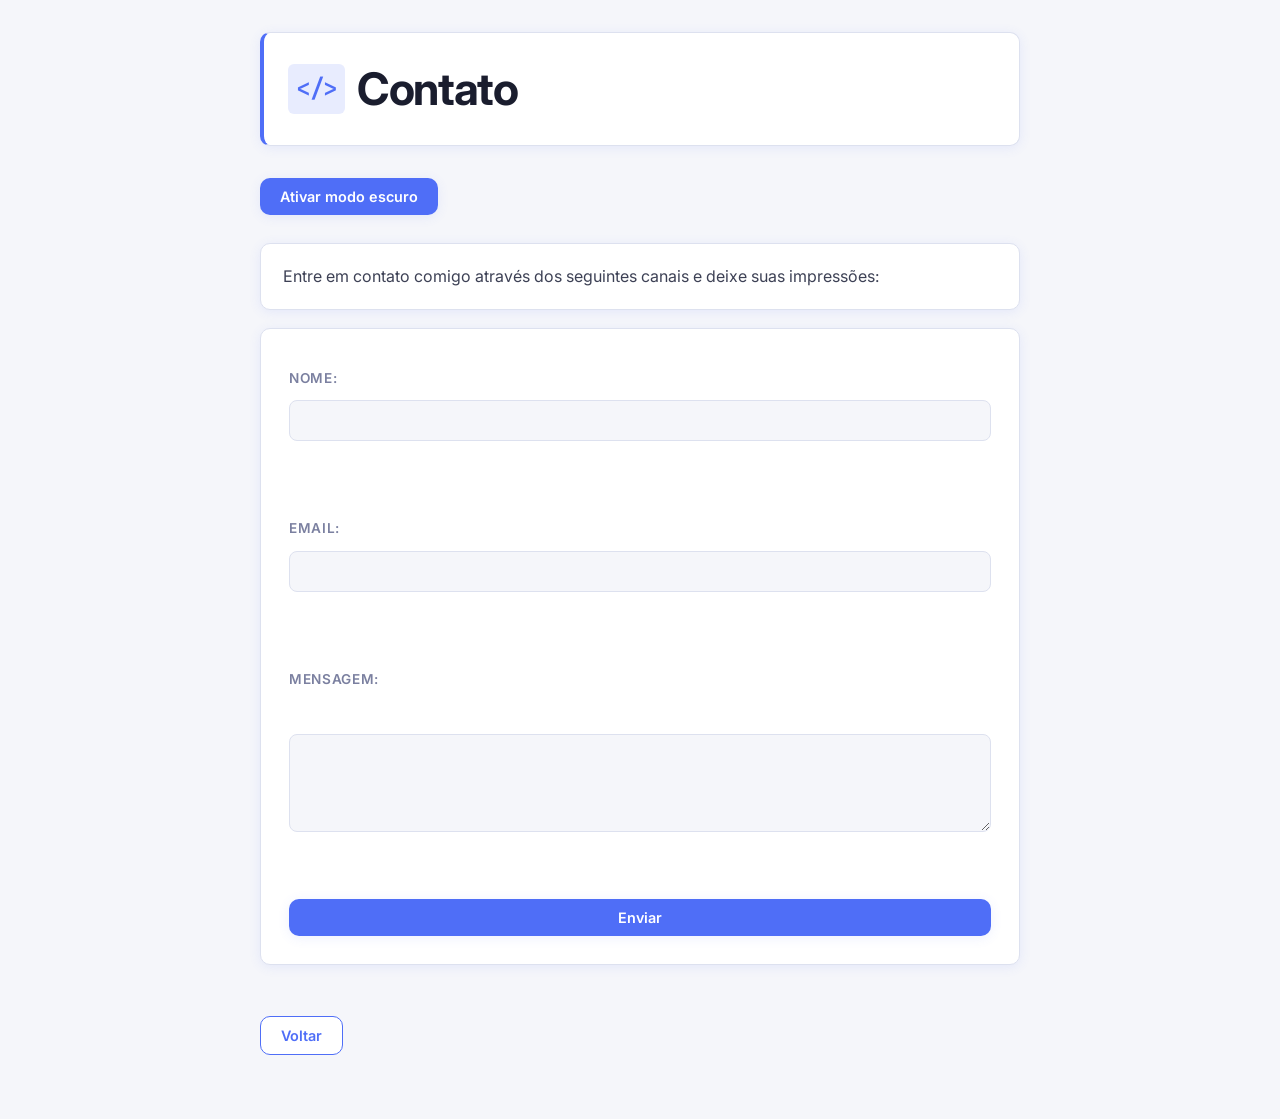
==== contato.html @ ae9d951a "Add files via upload" ====
<!DOCTYPE html>
<html lang="en">
<head>
    <meta charset="UTF-8">
    <meta name="viewport" content="width=device-width, initial-scale=1.0">
    <title>Contato</title>
    <link id="themeStylesheet" rel="stylesheet" href="../css/styles.css">
</head>
<body>
    <h1 id="titulo">Contato</h1>
    <button id="botaoTema" type="button">Ativar modo escuro</button>
    <p>Entre em contato comigo através dos seguintes canais e deixe suas impressões:</p>
    <form id="formContato">
        <label for="nome">Nome:</label>
        <input type="text" id="nome" name="nome" required><br><br>
        
        <label for="email">Email:</label>
        <input type="email" id="email" name="email" required><br><br>
        
        <label for="mensagem">Mensagem:</label><br>
        <textarea id="mensagem" name="mensagem" rows="4" cols="50" required></textarea><br><br>
        
        <input type="submit" value="Enviar">
    </form>
    <p id="mensagemSucesso" style="display:none; margin-top: 10px;"></p>
    <br>
    <button id="sobreButton" onclick="window.location.href='index.html'">Voltar</button>
 
    <script src="../javascript/tema.js"></script>
    <script src="../javascript/contato.js"></script>
</body>
</html>
---- css/styles.css ----
/* ===== TEMA CLARO ===== */
/* Estilos para o modo claro da aplicação */

/* Importa fontes do Google Fonts */
@import url('https://fonts.googleapis.com/css2?family=Inter:wght@400;500;600;700&family=JetBrains+Mono:wght@400;600&display=swap');

/* Define variáveis CSS de cores e estilos globais */
:root {
    /* Cores de fundo e superfícies */
    --bg:          #f5f6fa;
    --surface:     #ffffff;
    --surface-alt: #eef0f8;
    --border:      #dde1ef;
    
    /* Cores de destaque e acentos */
    --accent:      #4f6ef7;
    --accent-dark: #3a57d4;
    --accent-muted:#e8ecfe;
    
    /* Cores de texto */
    --text-primary:#1a1d2e;
    --text-body:   #3d4155;
    --text-muted:  #7b80a0;
    
    /* Cores de feedback */
    --success:     #1aab6d;
    --error:       #e03b3b;
    
    /* Estilo e animações */
    --radius:      10px;
    --shadow:      0 2px 12px rgba(79,110,247,.10);
    --shadow-md:   0 4px 24px rgba(79,110,247,.15);
    --font-sans:   'Inter', system-ui, sans-serif;
    --font-mono:   'JetBrains Mono', monospace;
    --transition:  .2s ease;
}


/* Reset global para todos os elementos */
*, *::before, *::after {
    box-sizing: border-box;
    margin: 0;
    padding: 0;
}

/* Suaviza o scroll da página */
html {
    scroll-behavior: smooth;
}

/* Estilos principais do corpo da página */
body {
    font-family: var(--font-sans);
    background-color: var(--bg);
    color: var(--text-body);
    line-height: 1.7;
    padding: 32px 20px 60px;
    max-width: 800px;
    margin: 0 auto;
    /* Transição suave ao mudar de tema */
    transition: background-color var(--transition), color var(--transition);
}


/* Estilo do título principal da página */
#titulo {
    font-family: var(--font-sans);
    font-size: clamp(2rem, 5vw, 2.8rem);
    font-weight: 700;
    color: var(--text-primary);
    letter-spacing: -.03em;
    padding: 18px 24px;
    margin: 0 0 32px;
    background: var(--surface);
    border: 1px solid var(--border);
    border-left: 4px solid var(--accent);
    border-radius: var(--radius);
    box-shadow: var(--shadow);
    display: flex;
    align-items: center;
    gap: 12px;
}
/* Pseudo-elemento do título (ícone de código) */#titulo::before {
    content: '</>';
    font-family: var(--font-mono);
    font-size: .55em;
    font-weight: 600;
    color: var(--accent);
    background: var(--accent-muted);
    padding: 4px 8px;
    border-radius: 6px;
    flex-shrink: 0;
}


/* Estilo dos títulos secundários */
.titulo {
    font-size: clamp(1.6rem, 4vw, 2.2rem);
    font-weight: 700;
    color: var(--text-primary);
    letter-spacing: -.02em;
    margin: 40px 0 16px;
}


/* Estilo dos parágrafos e textos */
.paragrafo,
body > p,
body div > p {
    font-size: 1rem;
    color: var(--text-body);
    background: var(--surface);
    border: 1px solid var(--border);
    border-radius: var(--radius);
    padding: 18px 22px;
    margin: 0 0 18px;
    box-shadow: var(--shadow);
    line-height: 1.8;
}


/* Estilos dos heading tags */
/* H2 - Seções principais */
h2 {
    font-size: 1.35rem;
    font-weight: 600;
    color: var(--text-primary);
    margin: 28px 0 10px;
    padding-bottom: 6px;
    border-bottom: 1px solid var(--border);
}

/* H3 - Subseções com destaque */
h3 {
    font-size: 1.1rem;
    font-weight: 600;
    color: var(--accent);
    margin: 0 0 6px;
}

/* H4 - Subtítulos pequenos */
h4 {
    font-size: .95rem;
    font-weight: 600;
    color: var(--text-muted);
    text-transform: uppercase;
    letter-spacing: .06em;
    margin: 20px 0 8px;
}


/* Estilos de listas */
/* Remove estilo padrão e organiza em coluna */
ul {
    list-style: none;
    display: flex;
    flex-direction: column;
    gap: 10px;
    margin: 0 0 28px;
    padding: 0;
}

/* Estilo dos itens da lista */
ul li {
    background: var(--surface);
    border: 1px solid var(--border);
    border-radius: var(--radius);
    padding: 14px 18px;
    box-shadow: var(--shadow);
    position: relative;
    padding-left: 42px;
}

/* Bullet point customizado para cada item */
ul li::before {
    content: '▸';
    position: absolute;
    left: 16px;
    color: var(--accent);
    font-size: .85rem;
}

/* Parágrafos dentro dos itens da lista */
ul li p {
    background: none;
    border: none;
    box-shadow: none;
    padding: 6px 0 0;
    margin: 0;
    font-size: .93rem;
    color: var(--text-muted);
}


/* Estilos gerais de botões */
button,
input[type="submit"] {
    font-family: var(--font-sans);
    font-size: .9rem;
    font-weight: 600;
    cursor: pointer;
    border: none;
    border-radius: var(--radius);
    padding: 10px 20px;
    /* Transições suaves para efeitos hover */
    transition: background var(--transition), transform var(--transition), box-shadow var(--transition);
}

/* Estilo do botão de navegação 'Sobre' */
#sobreButton,
button#sobreButton {
    background: var(--surface);
    color: var(--accent);
    border: 1.5px solid var(--accent);
    margin: 4px 6px 4px 0;
    /* Botões de navegação ficam lado a lado */
    display: inline-block;
}

/* Efeito hover para o botão Sobre */
#sobreButton:hover {
    background: var(--accent-muted);
    box-shadow: var(--shadow);
    transform: translateY(-1px);
}

/* Estilo do botão de alternância de tema */
#botaoTema {
    background: var(--accent);
    color: #fff;
    margin: 0 6px 28px 0;
    box-shadow: var(--shadow);
    /* Botão de tema fica isolado (quebra de linha) */
    display: block;
}

#botaoTema:hover {
    background: var(--accent-dark);
    box-shadow: var(--shadow-md);
    transform: translateY(-1px);
}

input[type="submit"] {
    background: var(--accent);
    color: #fff;
    padding: 10px 28px;
    box-shadow: var(--shadow);
}

input[type="submit"]:hover {
    background: var(--accent-dark);
    transform: translateY(-1px);
}


#formContato {
    background: var(--surface);
    border: 1px solid var(--border);
    border-radius: var(--radius);
    padding: 28px;
    box-shadow: var(--shadow);
    margin-bottom: 20px;
    display: flex;
    flex-direction: column;
    gap: 6px;
}

#formContato label {
    font-size: .85rem;
    font-weight: 600;
    color: var(--text-muted);
    text-transform: uppercase;
    letter-spacing: .05em;
    margin-top: 10px;
}

#formContato input[type="text"],
#formContato input[type="email"],
#formContato textarea {
    font-family: var(--font-sans);
    font-size: .95rem;
    color: var(--text-primary);
    background: var(--bg);
    border: 1.5px solid var(--border);
    border-radius: 8px;
    padding: 10px 14px;
    width: 100%;
    transition: border-color var(--transition), box-shadow var(--transition);
    resize: vertical;
    outline: none;
    margin-top: 4px;
}

#formContato input:focus,
#formContato textarea:focus {
    border-color: var(--accent);
    box-shadow: 0 0 0 3px var(--accent-muted);
}


a {
    color: var(--accent);
    text-decoration: none;
    font-weight: 500;
    font-family: var(--font-mono);
    font-size: .88em;
}

a:hover {
    text-decoration: underline;
    color: var(--accent-dark);
}


#mensagemSucesso {
    font-weight: 500;
    border-radius: 8px;
    padding: 12px 16px;
    background: var(--surface);
    border: 1px solid var(--border);
}


@media (max-width: 520px) {
    body { padding: 16px 12px 48px; }
    #titulo { font-size: 1.5rem; padding: 14px 16px; }
    #formContato { padding: 18px; }
    
    /* Botões de navegação ficam lado a lado no mobile com menos espaço */
    #sobreButton {
        margin: 4px 4px 4px 0;
        padding: 8px 12px;
        font-size: .8rem;
    }
    
    /* Botão de tema fica separado com quebra de linha */
    #botaoTema {
        margin: 0 0 20px 0;
        width: 100%;
        padding: 10px 20px;
    }
}
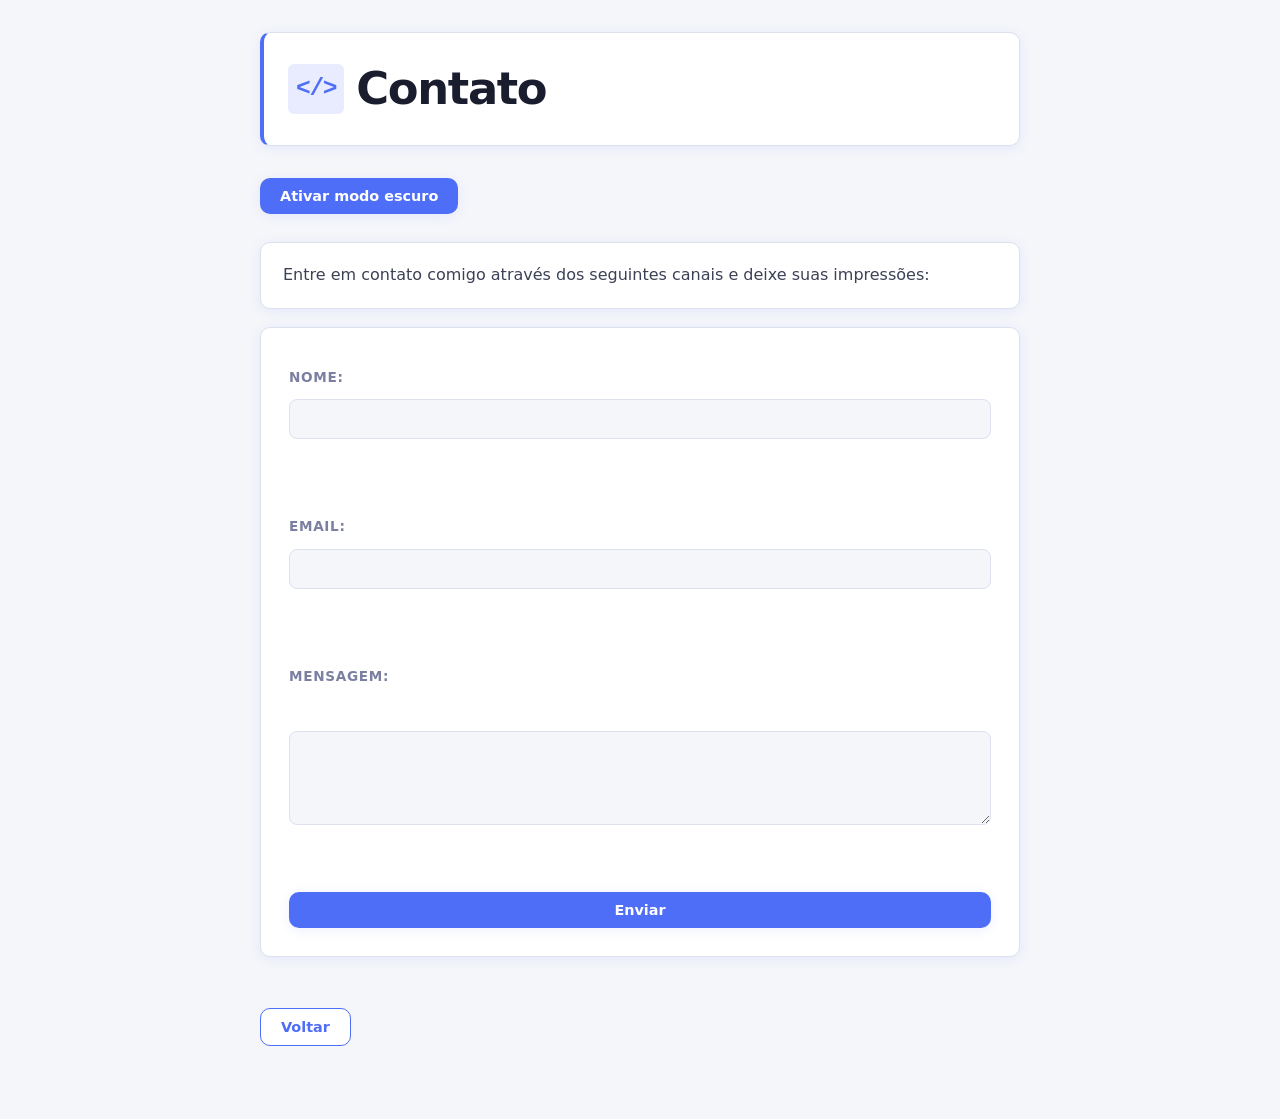
==== commit 4103c874: "Update contato.html" ====
--- a/contato.html
+++ b/contato.html
@@ -4,7 +4,7 @@
     <meta charset="UTF-8">
     <meta name="viewport" content="width=device-width, initial-scale=1.0">
     <title>Contato</title>
-    <link id="themeStylesheet" rel="stylesheet" href="../css/styles.css">
+    <link id="themeStylesheet" rel="stylesheet" href="css/styles.css">
 </head>
 <body>
     <h1 id="titulo">Contato</h1>
@@ -26,7 +26,7 @@
     <br>
     <button id="sobreButton" onclick="window.location.href='index.html'">Voltar</button>
  
-    <script src="../javascript/tema.js"></script>
-    <script src="../javascript/contato.js"></script>
+    <script src="javascript/tema.js"></script>
+    <script src="javascript/contato.js"></script>
 </body>
-</html>+</html>
